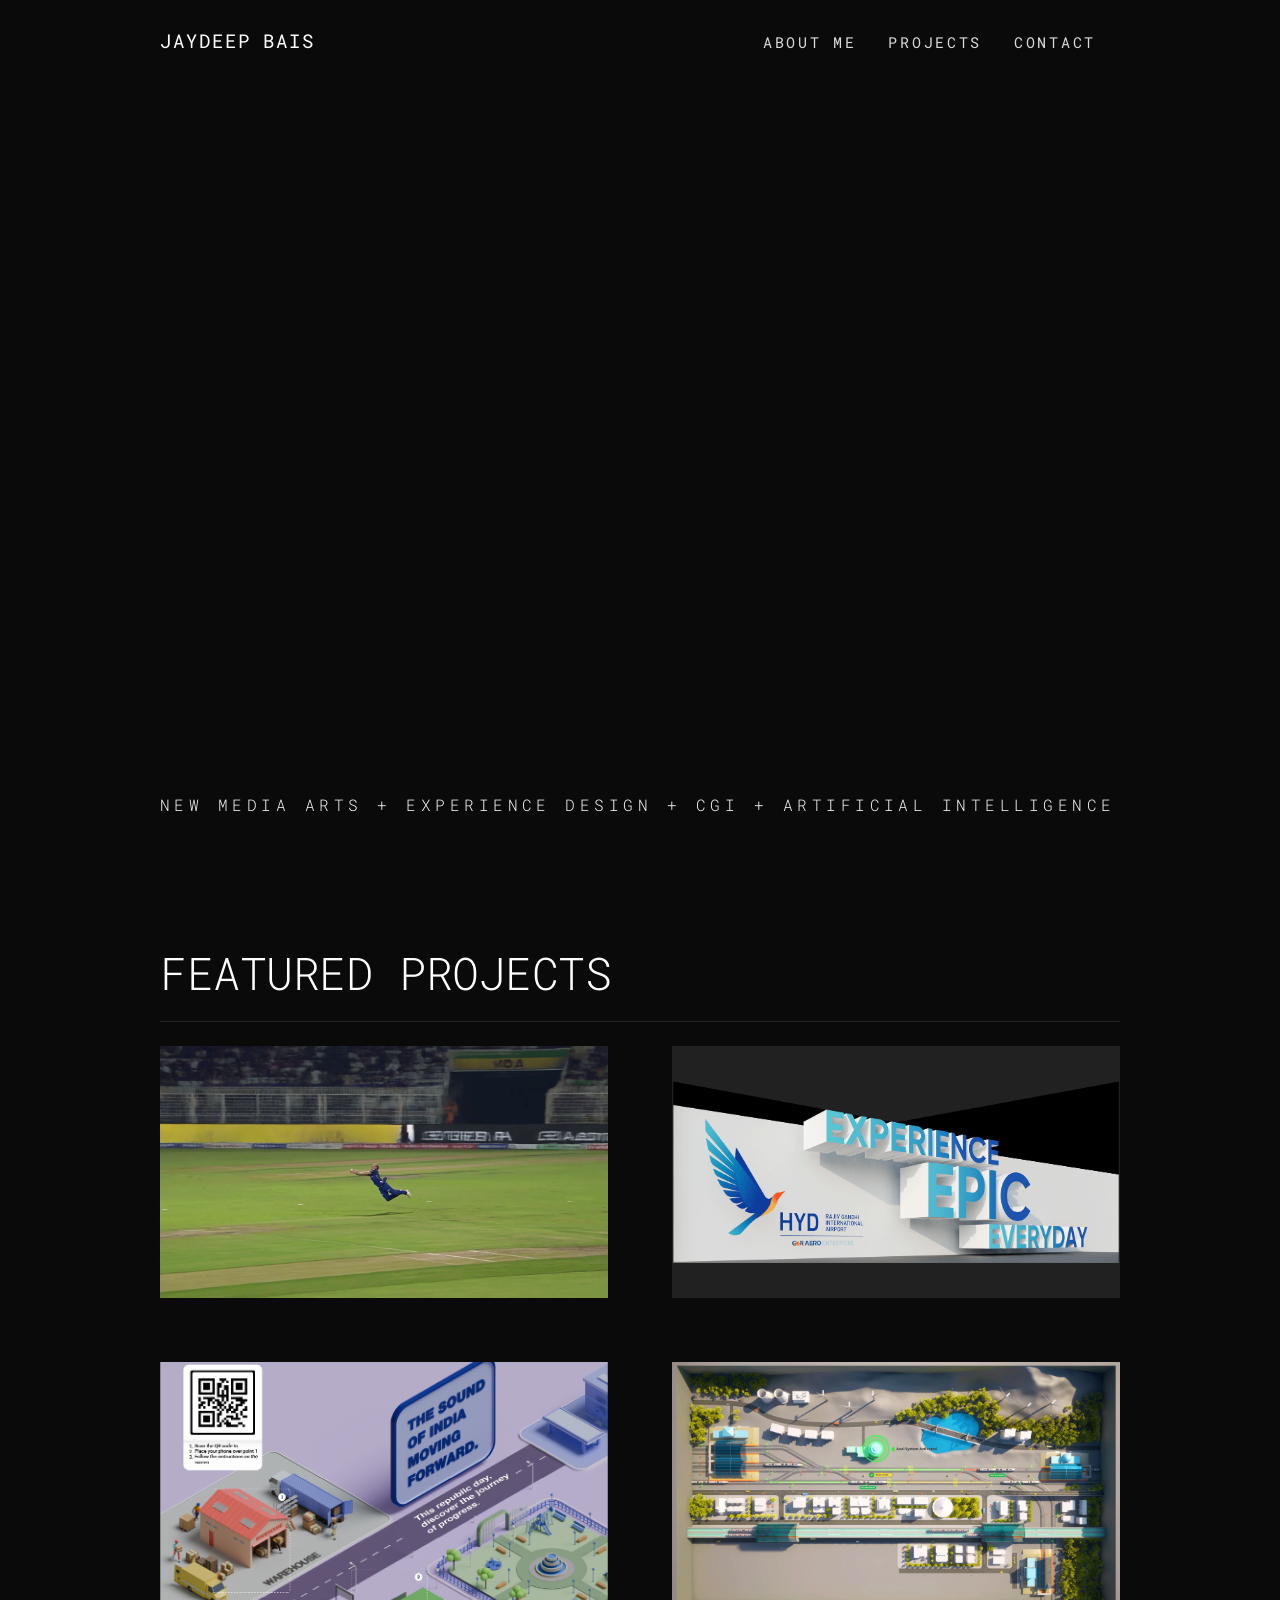
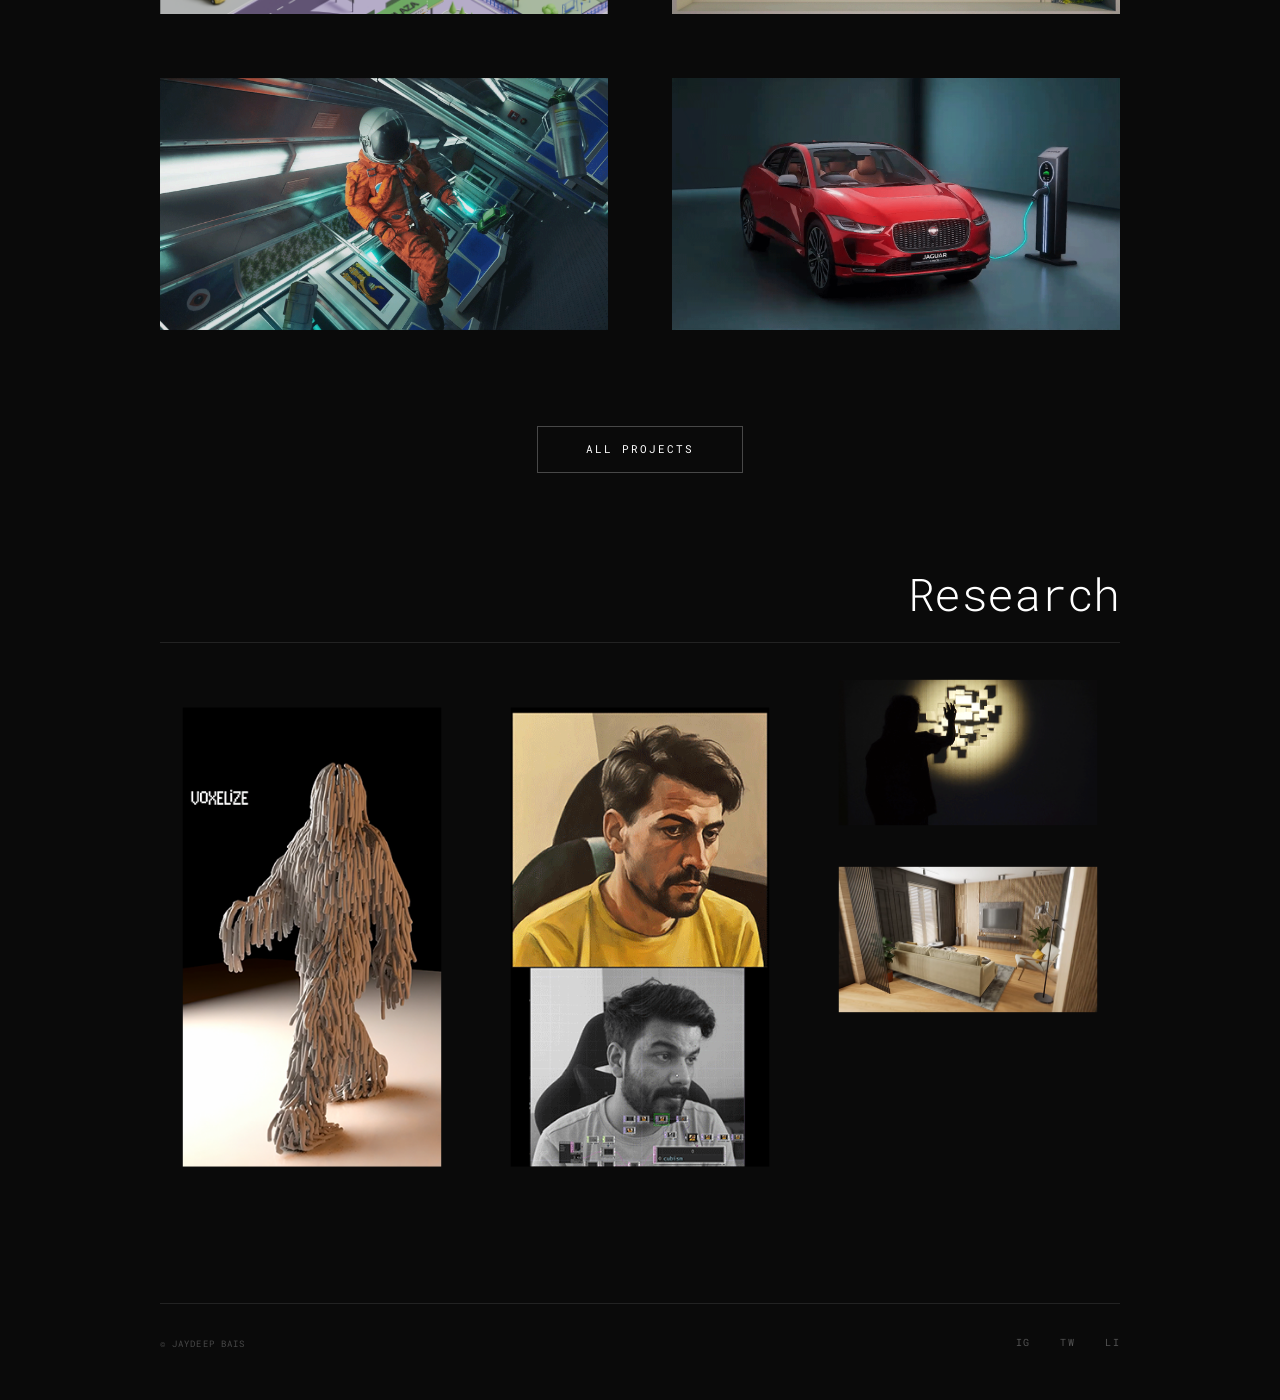
==== index.html @ a24b6099 "Add files via upload" ====
<!DOCTYPE html>
<html lang="en">

<head>
  <meta charset="UTF-8">
  <meta name="viewport" content="width=device-width, initial-scale=1.0">
  <title> Jaydeep Bais</title>
  <meta name="description"
    content="Artist and technologist who works at the intersection of media arts, physical computing, data art, artificial intelligence.">
  <!-- Bootstrap 5 -->
  <link href="https://cdn.jsdelivr.net/npm/bootstrap@5.3.3/dist/css/bootstrap.min.css" rel="stylesheet">
  <!-- Custom -->
  <link rel="stylesheet" href="css/style.css">
</head>

<body>

  <!-- ── Preloader ── -->
  <div id="preloader">
    <div class="text-center">
      <div class="preloader-label">Loading</div>
      <div class="preloader-track">
        <div class="preloader-fill" id="pFill"></div>
      </div>
      <div class="preloader-num" id="pNum">00%</div>
    </div>
  </div>



  <!-- ── Navbar ── -->
  <nav class="navbar navbar-dark navbar-expand-md fixed-top">
    <div class="container-fluid">
      <a class="navbar-brand glitch-text" href="index.html">JAYDEEP BAIS</a>
      <button class="navbar-toggler border-0" type="button" data-bs-toggle="collapse" data-bs-target="#navMenu"
        aria-controls="navMenu" aria-expanded="false" aria-label="Toggle navigation">
        <span class="navbar-toggler-icon"></span>
      </button>
      <div class="collapse navbar-collapse" id="navMenu">
        <ul class="navbar-nav ms-auto">
          <li class="nav-item"><a class="nav-link" href="html/about.html">About Me</a></li>
          <li class="nav-item"><a class="nav-link" href="html/projects.html">Projects</a></li>
          <li class="nav-item"><a class="nav-link" href="html/contact.html">Contact</a></li>
        </ul>
      </div>
    </div>
  </nav>

  <!-- ── Hero ── -->
  <section id="hero">

    <video autoplay loop muted playsinline id="hero-video">
      <source src="video/Data Visualization.mp4" type="video/mp4">
    </video>
    <div class="hero-content reveal">
      <div class="container-fluid">
        <div class="hero-sep"></div>
        <p class="hero-title glitch-text">
          NEW MEDIA ARTS + EXPERIENCE DESIGN + CGI + ARTIFICIAL INTELLIGENCE
        </p>
      </div>
    </div>
  </section>

  <!-- ════════════════════════
     FEATURED PROJECTS
════════════════════════ -->
  <section class="py-5 reveal" id="projects">
    <div class="container-fluid">

      <!-- Title -->
      <div class="d-flex align-items-baseline gap-2 mb-4 reveal">
        <h2 class="section-title-text glitch-text mb-0" style="text-transform: uppercase;">Featured Projects</h2>
      </div>
      <div class="sep mb-4"></div>



      <!-- Row 1 -->
      <div class="row project-row reveal">
        <div class="col-12 col-md-6">
          <a href="html/project - IPL360.html" class="project-card">
            <div class="pjImage"><img src="assets/img/IPL/1.gif" alt="IPL AI 360 Camera"
                class="thumb-horizontal w-100" />

            </div>
            <div class="pjGraphics">
              <div class="pjDot"></div>
              <div class="pjDot"></div>
              <div class="pjDot"></div>
              <div class="pjDot"></div>
              <div class="pjDot"></div>
              <div class="pjDot"></div>
            </div>
            <div class="pjText">
              <div class="inner">
                <div class="layer2">
                  <div class="pjDot2"></div>
                  <div class="pjDot2"></div>
                  <div class="pjDot2"></div>
                  <div class="pjDot2"></div>
                </div>
                <div class="pjName">IPL - 360 Camera</div>
                <div class="pjBottom">
                  <div class="pjCats">Artificial Intelligence Workflow<br>2026</div>
                </div>
              </div>
            </div>
            <div class="pjFlash"></div>
          </a>
        </div>
        <div class="col-12 col-md-6 reveal">
          <a href="html/project-hyd logo launch.html" class="project-card">
            <div class="pjImage"><img src="assets/img/Hyd Logo/1.gif" alt="Hyderabad Logo Launch"
                class="thumb-horizontal w-100" />

            </div>
            <div class="pjGraphics">
              <div class="pjDot"></div>
              <div class="pjDot"></div>
              <div class="pjDot"></div>
              <div class="pjDot"></div>
              <div class="pjDot"></div>
              <div class="pjDot"></div>
            </div>
            <div class="pjText">
              <div class="inner">
                <div class="layer2">
                  <div class="pjDot2"></div>
                  <div class="pjDot2"></div>
                  <div class="pjDot2"></div>
                  <div class="pjDot2"></div>
                </div>
                <div class="pjName">Hyderabad Logo Launch</div>
                <div class="pjBottom">
                  <div class="pjCats">Anamorphic Experience<br>2024</div>
                </div>
              </div>
            </div>
            <div class="pjFlash"></div>
          </a>
        </div>
      </div>

      <!-- Row 2 -->
      <div class="row project-row reveal">
        <div class="col-12 col-md-6">
          <a href="html/project-NPCI.html" class="project-card">
            <div class="pjImage"><img src="assets/img/NPCI/thumbnail.png" alt="NPCI AR Experience"
                class="thumb-horizontal w-100" />

            </div>
            <div class="pjGraphics">
              <div class="pjDot"></div>
              <div class="pjDot"></div>
              <div class="pjDot"></div>
              <div class="pjDot"></div>
              <div class="pjDot"></div>
              <div class="pjDot"></div>
            </div>
            <div class="pjText">
              <div class="inner">
                <div class="layer2">
                  <div class="pjDot2"></div>
                  <div class="pjDot2"></div>
                  <div class="pjDot2"></div>
                  <div class="pjDot2"></div>
                </div>
                <div class="pjName">NPCI - AR Experience</div>
                <div class="pjBottom">
                  <div class="pjCats">Augmented Reality + Print Advertisement<br>2025</div>
                </div>
              </div>
            </div>
            <div class="pjFlash"></div>
          </a>
        </div>
        <div class="col-12 col-md-6 reveal">
          <a href="html/project-SIEMENS.html" class="project-card">
            <div class="pjImage"><img src="assets/img/Siemens/1.gif" alt="SIEMENS Tactile Table"
                class="thumb-horizontal w-100" />

            </div>
            <div class="pjGraphics">
              <div class="pjDot"></div>
              <div class="pjDot"></div>
              <div class="pjDot"></div>
              <div class="pjDot"></div>
              <div class="pjDot"></div>
              <div class="pjDot"></div>
            </div>
            <div class="pjText">
              <div class="inner">
                <div class="layer2">
                  <div class="pjDot2"></div>
                  <div class="pjDot2"></div>
                  <div class="pjDot2"></div>
                  <div class="pjDot2"></div>
                </div>
                <div class="pjName">Siemens Interactive Product Simulation</div>
                <div class="pjBottom">
                  <div class="pjCats">Game Design + Interaction Design<br>2025</div>
                </div>
              </div>
            </div>
            <div class="pjFlash"></div>
          </a>
        </div>
      </div>

      <!-- Row 3 -->
      <div class="row project-row reveal" style="margin-bottom: 0 !important;">
        <div class="col-12 col-md-6">
          <a href="html/project-voyager.html" class="project-card">
            <div class="pjImage"><img src="assets/img/Voyager/1.gif" alt="Voyager - Music Video"
                class="thumb-horizontal w-100" />

            </div>
            <div class="pjGraphics">
              <div class="pjDot"></div>
              <div class="pjDot"></div>
              <div class="pjDot"></div>
              <div class="pjDot"></div>
              <div class="pjDot"></div>
              <div class="pjDot"></div>
            </div>
            <div class="pjText">
              <div class="inner">
                <div class="layer2">
                  <div class="pjDot2"></div>
                  <div class="pjDot2"></div>
                  <div class="pjDot2"></div>
                  <div class="pjDot2"></div>
                </div>
                <div class="pjName">Voyager</div>
                <div class="pjBottom">
                  <div class="pjCats">CGI + Music Video<br>2022</div>
                </div>
              </div>
            </div>
            <div class="pjFlash"></div>
          </a>
        </div>
        <div class="col-12 col-md-6 reveal">
          <a href="html/project-jaguar.html" class="project-card">
            <div class="pjImage"><img src="assets/img/Jaguar/1.gif" alt="Jaguar" class="thumb-horizontal w-100" />

            </div>
            <div class="pjGraphics">
              <div class="pjDot"></div>
              <div class="pjDot"></div>
              <div class="pjDot"></div>
              <div class="pjDot"></div>
              <div class="pjDot"></div>
              <div class="pjDot"></div>
            </div>
            <div class="pjText">
              <div class="inner">
                <div class="layer2">
                  <div class="pjDot2"></div>
                  <div class="pjDot2"></div>
                  <div class="pjDot2"></div>
                  <div class="pjDot2"></div>
                </div>
                <div class="pjName">Jaguar-Ipace Launch</div>
                <div class="pjBottom">
                  <div class="pjCats">CGI + Virtual Event Launch<br>2023</div>
                </div>
              </div>
            </div>
            <div class="pjFlash"></div>
          </a>
        </div>
      </div>

      <!-- All Projects Button -->
      <div class="text-center projects-cta reveal">
        <a href="html/projects.html" class="all-projects-btn">All Projects</a>
      </div>

    </div>
  </section>

  <!-- ════════════════════════
     RESEARCH
════════════════════════ -->


  </div>
  </div>
  </div>
  </div>
  <!-- Video Modal -->
  <div id="video-modal" class="video-modal" aria-hidden="true">
    <button class="close" aria-label="Close">&times;</button>
    <iframe src="" allow="accelerometer; autoplay; clipboard-write; encrypted-media; gyroscope; picture-in-picture"
      allowfullscreen></iframe>
  </div>

  </div>
  </section>

  <!-- Research Section Redesigned -->
  <section class="py-5 reveal">
    <div class="container-fluid">
      <div class="d-flex align-items-baseline justify-content-end gap-2 mb-4 reveal">
        <h2 class="section-title-text glitch-text mb-0">Research</h2>
      </div>
      <div class="sep mb-4"></div>
      <div class="row g-4">

        <!-- Center Column: 2 portrait (9:16) videos stacked -->
        <div class="col-12 col-md-4 d-flex flex-column gap-3 reveal">
          <div class="research-item" data-video-id="6OHinC5p_K0" style="position:relative;">
            <img src="research thumbnail/skeleton tracking.png" alt="Skeleton Tracking" class="thumb-vertical w-100" />
            <div class="thumb-title">Skeleton Tracking</div>
          </div>

        </div>
        <div class="col-12 col-md-4 d-flex flex-column gap-3 reveal">

          <div class="research-item" data-video-id="9WBsDj2dvLQ" style="position:relative;">
            <img src="research thumbnail/ai1.gif" alt="Interactive Canvas" class="thumb-vertical w-100" />
            <div class="thumb-title">Real-Time Interactive Canvas</div>
          </div>
        </div>
        <!-- Left Column: 2 landscape (16:9) videos stacked -->
        <div class="col-12 col-md-4 d-flex flex-column gap-3 reveal">
          <div class="research-item" data-video-id="nsOQnNDnU_A" style="position:relative;">
            <img src="research thumbnail/Interactive-canvas.gif" alt="Interactive Canvas"
              class="thumb-horizontal w-100" />
            <div class="thumb-title">Interactive Canvas</div>
          </div>

          <div class="research-item" data-video-id="rFnsf2ncKIs" style="position:relative;">
            <img src="research thumbnail/Interior Archviz.png" alt="Interior Archviz" class="thumb-horizontal w-100" />
            <div class="thumb-title">Interior Archviz</div>
          </div>

        </div>
        <!-- Right Column: 2 landscape (16:9) videos stacked -->

      </div>
    </div>
  </section>

  <!-- ════════════════════════
     FOOTER
════════════════════════ -->
  <footer class="py-5 reveal">
    <div class="container-fluid">

      <div class="sep mb-4"></div>
      <div class="d-flex align-items-end flex-wrap gap-3">
        <div class="footer-copy">

          <div>© JAYDEEP BAIS</div>
        </div>
        <div class="footer-social ms-auto">
          <a href="https://www.instagram.com/jaydeepbais/" aria-label="Instagram">IG</a>
          <a href="https://twitter.com/jaydeepsbais" aria-label="Twitter">TW</a>
          <a href="https://www.linkedin.com/in/jaydeepsbais/" aria-label="LinkedIn">LI</a>
        </div>
      </div>
    </div>
  </footer>

  <!-- Bootstrap JS -->
  <script src="https://cdn.jsdelivr.net/npm/bootstrap@5.3.3/dist/js/bootstrap.bundle.min.js"></script>
  <!-- Main JS -->
  <script src="js/main.js"></script>
</body>

</html>
---- css/style.css ----
/* ════════════════════════════════════════════
   STUDIO — Main Stylesheet
   Dark theme  ·  Bootstrap 5 overrides
   ════════════════════════════════════════════ */

@import url('https://fonts.googleapis.com/css2?family=Roboto+Mono:wght@300;400;500;600;700&display=swap');

/* ── CSS Variables ── */
:root {
  --bg: #0a0a0a;
  --fg: #ffffff;
  --gray-dim: #666;
  --gray-line: rgba(255, 255, 255, .1);
  --unit: clamp(36px, 5vw, 72px);
  --font: 'Roboto Mono', monospace;
}

/* ── Base ── */
*,
*::before,
*::after {
  box-sizing: border-box;
}

html {
  scroll-behavior: smooth;
}

body {
  font-family: var(--font);
  background: var(--bg);
  color: var(--fg);
  overflow-x: hidden;
}

/* ── Container Layout & Alignment ── */
.container-fluid {
  width: 92% !important;
  max-width: none !important;
  margin-left: auto;
  margin-right: auto;
  padding-left: 0 !important;
  padding-right: 0 !important;
}

@media (min-width: 992px) {
  .container-fluid {
    width: 75% !important;
  }
}

a {
  text-decoration: none;
  color: inherit;
}

img {
  display: block;
  width: 100%;
  height: 100%;
  object-fit: cover;
}

/* ════════════════════════════════════════════
   PRELOADER
   ════════════════════════════════════════════ */
#preloader {
  position: fixed;
  inset: 0;
  z-index: 2000;
  background: var(--bg);
  display: flex;
  align-items: center;
  justify-content: center;
  transition: opacity .7s ease;
}

#preloader.done {
  opacity: 0;
  pointer-events: none;
}

.preloader-label {
  font-size: 15px;
  letter-spacing: .25em;
  color: #929292;
  text-transform: uppercase;
}

.preloader-track {
  width: 200px;
  height: 1px;
  background: #1a1a1a;
  margin: 14px auto 0;
}

.preloader-fill {
  height: 100%;
  width: 0%;
  background: var(--fg);
  transition: width .06s linear;
}

.preloader-num {
  font-size: 15px;
  letter-spacing: .12em;
  color: #929292;
  text-align: center;
  margin-top: 10px;
}

/* ════════════════════════════════════════════
   BOOTSTRAP NAVBAR OVERRIDES
   ════════════════════════════════════════════ */
.navbar {
  padding: 1.4rem 0;
  background: transparent !important;
  transition: background .35s ease, backdrop-filter .35s ease;
}

.navbar.scrolled {
  background: rgba(5, 5, 5, .25) !important;
  backdrop-filter: blur(10px);
  -webkit-backdrop-filter: blur(10px);
  border-bottom: 1px solid var(--gray-line);
}

.navbar-brand {
  font-family: var(--font);
  font-size: clamp(14px, 1.5vw, 20px);
  font-weight: 400;
  letter-spacing: .1em;
  color: var(--fg) !important;
  cursor: pointer;
}

.navbar-brand:hover {
  color: var(--fg) !important;
}

.navbar-nav .nav-link {
  font-family: var(--font);
  font-size: 15px;
  letter-spacing: .18em;
  text-transform: uppercase;
  color: rgba(255, 255, 255, .85) !important;
  transition: color .25s;
  /* padding: .25rem 0 .25rem 3rem !important;*/
  margin-right: 1rem;
}

.navbar-nav .nav-link:hover {
  color: var(--fg) !important;
}

.navbar-toggler {
  border-color: rgba(255, 255, 255, .2);
  padding: .3rem .6rem;
}

.navbar-toggler-icon {
  background-image: url("data:image/svg+xml,%3csvg xmlns='http://www.w3.org/2000/svg' viewBox='0 0 30 30'%3e%3cpath stroke='rgba%28255,255,255,0.6%29' stroke-linecap='round' stroke-miterlimit='10' stroke-width='2' d='M4 7h22M4 15h22M4 23h22'/%3e%3c/svg%3e");
}

.navbar-collapse {
  justify-content: flex-end;
}

/* ════════════════════════════════════════════
   GLITCH / SCRAMBLE TEXT
   ════════════════════════════════════════════ */
.glitch-text {
  cursor: pointer;
  display: inline-block;
}

/* Chromatic-aberration shimmer while scrambling */
.glitch-text.scrambling {
  text-shadow:
    1px 0 0 rgba(255, 0, 80, .4),
    -1px 0 0 rgba(0, 200, 255, .4);
  animation: glitchShift .08s infinite;
}

@keyframes glitchShift {
  0% {
    transform: skewX(0deg);
  }

  25% {
    transform: skewX(.3deg);
  }

  75% {
    transform: skewX(-.3deg);
  }

  100% {
    transform: skewX(0deg);
  }
}

/* ════════════════════════════════════════════
   HERO
   ════════════════════════════════════════════ */
#hero {
  position: relative;
  width: 100%;
  height: 100vh;
  background: var(--bg);
  overflow: hidden;
}

#hero-bg {
  position: absolute;
  inset: 0;
  background: radial-gradient(ellipse at 60% 50%, #0d1b3e 0%, #050510 60%, #000 100%);
}

#hero-video {
  width: 100%;
  height: 100%;
  object-fit: cover;
  pointer-events: none;
  opacity: 0.9;
  /* Blend a bit with the background color gradient */
}

#hero-canvas {
  position: absolute;
  inset: 0;
  width: 100%;
  height: 100%;
}

.hero-content {
  position: absolute;
  bottom: 0;
  left: 0;
  right: 0;
  padding-bottom: var(--unit);
}

.hero-sep {
  width: 100%;
  height: 0px;
  background: var(--gray-line);
  margin-bottom: var(--unit);
}

.hero-title {
  font-size: clamp(11px, 1.4vw, 16px);
  font-weight: 300;
  letter-spacing: .28em;
  text-transform: uppercase;
  line-height: 1.9;
  color: rgba(255, 255, 255, .95);
  opacity: 0;
  animation: fadeUp .8s ease forwards 1.4s;
}

/* ════════════════════════════════════════════
   SECTION LABELS
   ════════════════════════════════════════════ */
.section-label {
  font-size: 10px;
  letter-spacing: .2em;
  text-transform: uppercase;
  color: var(--gray-dim);
  margin-bottom: .5rem;
}

.section-title-text {
  font-size: clamp(22px, 3.5vw, 48px);
  font-weight: 300;
  letter-spacing: -.01em;
  line-height: 1.1;
  color: var(--fg);
}

.sep {
  height: 1px;
  background: var(--gray-line);
  margin: 0;
}

/* ── Custom Spacing & Grid Overrides ── */
.project-row {
  --bs-gutter-x: clamp(24px, 5vw, 64px) !important;
  --bs-gutter-y: clamp(24px, 5vw, 64px) !important;
  margin-bottom: clamp(24px, 5vw, 64px) !important;
}

.section-header {
  margin-bottom: clamp(40px, 6vw, 88px) !important;
  margin-top: clamp(20px, 3vw, 40px) !important;
}

.projects-cta {
  margin-top: clamp(48px, 8vw, 96px) !important;
}

.all-projects-btn {
  display: inline-block;
  padding: 14px 48px;
  border: 1px solid rgba(255, 255, 255, .25);
  font-family: var(--font);
  font-size: 11px;
  letter-spacing: .18em;
  text-transform: uppercase;
  color: var(--fg);
  transition: background .25s, border-color .25s;
}

.all-projects-btn:hover {
  background: rgba(255, 255, 255, .07);
  border-color: var(--fg);
  color: var(--fg);
}

/* ════════════════════════════════════════════
   PROJECT CARDS  —  RAS hover effect
   ════════════════════════════════════════════ */
.project-card {
  display: block;
  position: relative;
  overflow: hidden;
  cursor: pointer;
  width: 100%;
}

/* ── Thumbnail ── */
.pjImage {
  position: relative;
  width: 100%;
  aspect-ratio: 16/9;
  overflow: hidden;
}

.img-wrap {
  width: 100%;
  height: 100%;
  transition: transform .65s ease;
}

.project-card:hover .img-wrap {
  transform: scale(1.06);
}

/* gradient placeholder thumbnails */
.t1 {
  background: linear-gradient(135deg, #1a0533 0%, #6b21a8 55%, #0f172a 100%);
}

.t2 {
  background: linear-gradient(135deg, #0f172a 0%, #1e3a8a 55%, #0369a1 100%);
}

.t3 {
  background: linear-gradient(135deg, #052e16 0%, #166534 55%, #0f172a 100%);
}

.t4 {
  background: linear-gradient(135deg, #1c1917 0%, #92400e 55%, #0f172a 100%);
}

.t5 {
  background: linear-gradient(135deg, #1e1b4b 0%, #5b21b6 55%, #1e3a5f 100%);
}

.t6 {
  background: linear-gradient(135deg, #0c0a09 0%, #44403c 55%, #292524 100%);
}

/* ── Corner markers ── */
.pjGraphics {
  position: absolute;
  inset: 0;
  pointer-events: none;
  z-index: 2;
}

.pjDot {
  position: absolute;
  width: 10px;
  height: 10px;
  opacity: 0;
  transition: transform .4s cubic-bezier(.25, .46, .45, .94), opacity .4s ease;
}

.project-card:hover .pjDot {
  opacity: 1;
}

/* L-shaped corners via border */
.pjDot:nth-child(1) {
  top: 10px;
  left: 10px;
  border-top: 1px solid rgba(255, 255, 255, .7);
  border-left: 1px solid rgba(255, 255, 255, .7);
  transform: translate(-8px, -8px);
}

.pjDot:nth-child(2) {
  top: 10px;
  right: 10px;
  border-top: 1px solid rgba(255, 255, 255, .7);
  border-right: 1px solid rgba(255, 255, 255, .7);
  transform: translate(8px, -8px);
}

.pjDot:nth-child(3) {
  bottom: 10px;
  left: 10px;
  border-bottom: 1px solid rgba(255, 255, 255, .7);
  border-left: 1px solid rgba(255, 255, 255, .7);
  transform: translate(-8px, 8px);
}

.pjDot:nth-child(4) {
  bottom: 10px;
  right: 10px;
  border-bottom: 1px solid rgba(255, 255, 255, .7);
  border-right: 1px solid rgba(255, 255, 255, .7);
  transform: translate(8px, 8px);
}

/* Mid-edge small circles */
.pjDot:nth-child(5) {
  top: 50%;
  left: 10px;
  width: 4px;
  height: 4px;
  border-radius: 50%;
  border: 1px solid rgba(255, 255, 255, .4);
  transform: translate(-6px, -50%);
}

.pjDot:nth-child(6) {
  top: 50%;
  right: 10px;
  width: 4px;
  height: 4px;
  border-radius: 50%;
  border: 1px solid rgba(255, 255, 255, .4);
  transform: translate(6px, -50%);
}

.project-card:hover .pjDot:nth-child(1) {
  transform: translate(0, 0);
}

.project-card:hover .pjDot:nth-child(2) {
  transform: translate(0, 0);
}

.project-card:hover .pjDot:nth-child(3) {
  transform: translate(0, 0);
}

.project-card:hover .pjDot:nth-child(4) {
  transform: translate(0, 0);
}

.project-card:hover .pjDot:nth-child(5) {
  transform: translate(0, -50%);
}

.project-card:hover .pjDot:nth-child(6) {
  transform: translate(0, -50%);
}

/* ── Text overlay ── */
.pjText {
  position: absolute;
  inset: 0;
  opacity: 0;
  transition: opacity .35s ease;
  pointer-events: none;
  z-index: 3;
}

.project-card:hover .pjText {
  opacity: 1;
}

.pjText .inner {
  display: flex;
  flex-direction: column;
  justify-content: space-between;
  height: 100%;
  padding: 16px;
  background: linear-gradient(to top, rgba(0, 0, 0, .88) 0%, rgba(0, 0, 0, .2) 55%, transparent 100%);
}

.layer2 {
  display: flex;
  gap: 5px;
}

.pjDot2 {
  width: 4px;
  height: 4px;
  border-radius: 50%;
  background: rgba(255, 255, 255, .45);
}

.pjName {
  flex: 1;
  display: flex;
  align-items: center;
  justify-content: center;
  font-size: clamp(13px, 1.4vw, 18px);
  font-weight: 300;
  letter-spacing: .02em;
  color: var(--fg);
  text-align: center;
  line-height: 1.35;
  padding: 0 8px;
}

.pjCats {
  font-size: 9px;
  letter-spacing: .14em;
  text-transform: uppercase;
  color: rgba(255, 255, 255, .6);
  line-height: 1.7;
}

/* ── Flash ── */
.pjFlash {
  position: absolute;
  inset: 0;
  background: var(--fg);
  opacity: 0;
  pointer-events: none;
  z-index: 4;
}

.pjFlash.flash {
  animation: cardFlash .55s ease forwards;
}

@keyframes cardFlash {
  0% {
    opacity: .4;
  }

  100% {
    opacity: 0;
  }
}

/* ════════════════════════════════════════════
   RESEARCH
   ════════════════════════════════════════════ */
.research-wrap {
  position: relative;
  overflow: hidden;
  max-height: 680px;
}

.research-wrap::after {
  content: '';
  position: absolute;
  bottom: 0;
  left: 0;
  right: 0;
  height: 220px;
  background: linear-gradient(transparent, var(--bg));
  pointer-events: none;
  z-index: 2;
}

.research-col {
  display: flex;
  flex-direction: column;
  gap: 16px;
}

.research-img {
  width: 100%;
  aspect-ratio: 4/3;
}

.ri-1 {
  background: linear-gradient(135deg, #0f172a, #1e40af);
  aspect-ratio: 3/1;
}

.ri-2 {
  background: linear-gradient(135deg, #1a0533, #6b21a8);
}

.ri-3 {
  background: linear-gradient(135deg, #052e16, #166534);
  aspect-ratio: 1/1;
}

.ri-4 {
  background: linear-gradient(135deg, #1c1917, #92400e);
}

.ri-5 {
  background: linear-gradient(135deg, #111, #292524);
  aspect-ratio: 3/4;
}

.ri-6 {
  background: linear-gradient(135deg, #0c4a6e, #0e7490);
}

.ri-7 {
  background: linear-gradient(135deg, #1e1b4b, #5b21b6);
  aspect-ratio: 16/9;
}

.ri-8 {
  background: linear-gradient(135deg, #0f172a, #0369a1);
}

.research-keywords {
  font-size: 8px;
  letter-spacing: .15em;
  text-transform: uppercase;
  color: var(--gray-dim);
  margin-bottom: 4px;
}

.research-desc {
  font-size: 9px;
  letter-spacing: .07em;
  text-transform: uppercase;
  line-height: 1.5;
  color: rgba(255, 255, 255, .6);
}

.research-cta {
  position: relative;
  z-index: 3;
  text-align: center;
}

.research-all-btn {
  display: inline-block;
  padding: 12px 44px;
  border: 1px solid rgba(255, 255, 255, .25);
  font-family: var(--font);
  font-size: 10px;
  letter-spacing: .18em;
  text-transform: uppercase;
  color: var(--fg);
  transition: background .25s, border-color .25s;
}

.research-all-btn:hover {
  background: rgba(255, 255, 255, .07);
  border-color: var(--fg);
  color: var(--fg);
}

/* Research thumbnails with overlay and hover effect */
.research-item {
  position: relative;
  overflow: hidden;
}

.research-item img {
  width: 100%;
  transform: scale(0.8);
  transition: transform 0.4s ease;
}

.research-item:hover img {
  transform: scale(1);
}

.research-item .thumb-title {
  position: absolute;
  inset: 0;
  display: flex;
  align-items: flex-end;
  justify-content: center;
  padding: 0.8rem;
  color: var(--fg);
  font-size: clamp(12px, 1.2vw, 16px);
  text-align: center;
  background: linear-gradient(to top, rgba(0, 0, 0, 0.8) 0%, transparent 70%);
  opacity: 0;
  transition: opacity .35s ease;
  pointer-events: none;
}

.research-item:hover .thumb-title {
  opacity: 1;
  background: rgba(255, 255, 255, 0);
  border-color: var(--fg);
  color: var(--fg);
}

/* Video Modal */
.video-modal {
  position: fixed;
  inset: 0;
  background: rgba(0, 0, 0, 0.8);
  display: flex;
  justify-content: center;
  align-items: center;
  opacity: 0;
  visibility: hidden;
  transition: opacity .3s ease;
  z-index: 1000;
}

.video-modal.active {
  opacity: 1;
  visibility: visible;
}

.video-modal iframe {
  width: 75%;
  max-width: 1920px;
  aspect-ratio: 16/9;
  border: none;
}

.video-modal .close {
  position: absolute;
  top: 20px;
  right: 20px;
  background: transparent;
  border: none;
  font-size: 2rem;
  color: #fff;
  cursor: pointer;
}

/* Thumbnail aspect fixes */
.thumb-vertical {
  aspect-ratio: 9/16;
  object-fit: cover;
}

.thumb-horizontal {
  aspect-ratio: 16/9;
  object-fit: cover;
}

/* Research item thumbnail with title overlay and hover effect */
.research-item {
  position: relative;
  overflow: hidden;
}

.research-item img {
  width: 100%;
  transform: scale(0.85);
  transition: transform .65s ease;
}

.research-item:hover img {
  transform: scale(0.95);
}

.research-item .thumb-title {
  position: absolute;
  inset: 0;
  display: flex;
  align-items: center;
  justify-content: center;
  color: var(--fg);
  font-size: clamp(12px, 1.4vw, 18px);
  text-align: center;
  background: rgba(0, 0, 0, .45);
  opacity: 0;
  transition: opacity .35s ease;
  pointer-events: none;
}

.research-item:hover .thumb-title {
  opacity: 1;
}


/* ════════════════════════════════════════════
   FOOTER

footer {
  border-top: 1px solid var(--gray-line);
}
     ════════════════════════════════════════════ */

.footer-nav a {
  font-size: 10px;
  letter-spacing: .16em;
  text-transform: uppercase;
  color: rgba(255, 255, 255, .4);
  transition: color .2s;
  display: block;
  margin-bottom: 12px;
}

.footer-nav a:hover {
  color: var(--fg);
}

.footer-email-input {
  background: transparent;
  border: none;
  border-bottom: 1px solid rgba(255, 255, 255, .2);
  color: var(--fg);
  font-family: var(--font);
  font-size: 12px;
  letter-spacing: .08em;
  padding: 10px 0;
  width: 100%;
  outline: none;
  margin-bottom: 14px;
}

.footer-email-input::placeholder {
  color: rgba(255, 255, 255, .25);
}

.footer-btn {
  border: 1px solid rgba(255, 255, 255, .25);
  background: none;
  color: var(--fg);
  font-family: var(--font);
  font-size: 10px;
  letter-spacing: .16em;
  text-transform: uppercase;
  padding: 10px 28px;
  cursor: pointer;
  transition: background .2s, border-color .2s;
}

.footer-btn:hover {
  background: rgba(255, 255, 255, .07);
  border-color: var(--fg);
}

.footer-copy {
  font-size: 9px;
  letter-spacing: .12em;
  text-transform: uppercase;
  color: rgba(255, 255, 255, .25);
  line-height: 1.9;
}

.footer-copy a {
  color: rgba(255, 255, 255, .25);
  transition: color .2s;
}

.footer-copy a:hover {
  color: var(--fg);
}

.footer-social a {
  font-size: 10px;
  letter-spacing: .14em;
  text-transform: uppercase;
  color: rgba(255, 255, 255, .3);
  transition: color .2s;
  margin-left: 20px;
}

.footer-social a:hover {
  color: var(--fg);
}

/* ════════════════════════════════════════════
   SUB-PAGE LAYOUT
   ════════════════════════════════════════════ */
.page-hero {
  min-height: 0vh;
  display: flex;
  flex-direction: column;
  justify-content: flex-end;
  border-bottom: 1px solid var(--gray-line);
  padding-top: 7rem;
}

.page-title {
  font-size: clamp(32px, 6vw, 80px);
  font-weight: 300;
  letter-spacing: -.02em;
  line-height: 1.05;
}

.page-body p {
  font-size: clamp(14px, 1.3vw, 17px);
  font-weight: 300;
  line-height: 1.85;
  color: rgba(255, 255, 255, .6);
  margin-bottom: 1.5rem;
}



/* Contact form */
.form-field {
  margin-bottom: 2rem;
}

.form-label-custom {
  display: block;
  font-size: 9px;
  letter-spacing: .18em;
  text-transform: uppercase;
  color: var(--gray-dim);
  margin-bottom: 8px;
}

.form-input-custom {
  width: 100%;
  background: transparent;
  border: none;
  border-bottom: 1px solid rgba(255, 255, 255, .15);
  color: var(--fg);
  font-family: var(--font);
  font-size: 13px;
  padding: 10px 0;
  outline: none;
  resize: none;
}

.form-input-custom::placeholder {
  color: rgba(255, 255, 255, .2);
}

select.form-input-custom option {
  background: #111;
  color: var(--fg);
}

.contact-info-label {
  font-size: 9px;
  letter-spacing: .18em;
  text-transform: uppercase;
  color: var(--gray-dim);
  margin-bottom: 8px;
}

.contact-info-text {
  font-size: 12px;
  color: rgba(255, 255, 255, .45);
  line-height: 1.85;
}

/* ════════════════════════════════════════════
   SCROLL REVEAL
   ════════════════════════════════════════════ */
.reveal {
  opacity: 0;
  transform: translateY(28px);
  transition: opacity .9s ease, transform .9s ease;
}

.reveal.visible {
  opacity: 1;
  transform: translateY(0);
}

/* ════════════════════════════════════════════
   ANIMATIONS
   ════════════════════════════════════════════ */
@keyframes fadeUp {
  to {
    opacity: 1;
    transform: translateY(0);
  }
}

/* ════════════════════════════════════════════
   UTILITIES
   ════════════════════════════════════════════ */
.spacer-unit {
  height: var(--unit);
}

.text-dim {
  color: var(--gray-dim);
}

/* ── Responsive tweaks on top of Bootstrap ── */
@media (max-width: 576px) {
  .hero-title {
    letter-spacing: .12em;
  }

  .research-wrap {
    max-height: 400px;
  }
}

/* ════════════════════════════════════════════
   PROJECT DETAIL PAGE
   ════════════════════════════════════════════ */

/* ── A. Cover ── */
.project-cover {
  position: relative;
  width: 100%;
  height: 100vh;
  overflow: hidden;
  background: #000;
}

.cover-img {
  position: absolute;
  inset: 0;
  width: 100%;
  height: 100%;
  object-fit: cover;
  opacity: 0;
  transition: opacity 1.2s ease;
}

.cover-img.active {
  opacity: 1;
}

.cover-overlay {
  position: absolute;
  inset: 0;
  background: linear-gradient(to top, rgba(0, 0, 0, .75) 0%, rgba(0, 0, 0, .15) 60%, transparent 100%);
  z-index: 1;
}

.cover-content {
  position: absolute;
  bottom: 0;
  left: 0;
  right: 0;
  z-index: 2;
  padding-bottom: var(--unit);
}

.cover-sep {
  width: 100%;
  height: 1px;
  background: rgba(255, 255, 255, .2);
  margin-bottom: var(--unit);
}

.cover-label {
  font-size: 9px;
  letter-spacing: .22em;
  text-transform: uppercase;
  color: rgba(255, 255, 255, .4);
  margin-bottom: 1rem;
}

.cover-title {
  font-size: clamp(24px, 4.5vw, 64px);
  font-weight: 300;
  letter-spacing: -.02em;
  line-height: 1.05;
  color: var(--fg);
  cursor: pointer;
}

.cover-type {
  font-size: 10px;
  letter-spacing: .2em;
  text-transform: uppercase;
  color: rgba(255, 255, 255, .45);
  margin-top: 1.2rem;
}

/* ── B. Info ── */
.project-info-section {
  padding: 5rem 0 4rem;
  border-bottom: 1px solid var(--gray-line);
}

.info-label {
  font-size: 9px;
  letter-spacing: .2em;
  text-transform: uppercase;
  color: var(--gray-dim);
  margin-bottom: 8px;
}

.info-value {
  font-size: clamp(12px, 1.1vw, 15px);
  font-weight: 300;
  color: rgba(255, 255, 255, .7);
  line-height: 1.7;
}

.info-value a {
  color: rgba(255, 255, 255, .7);
  text-decoration: underline;
  text-underline-offset: 3px;
}

.info-value a:hover {
  color: var(--fg);
}

/* ── C. Video ── */
.project-video-section {
  padding: 5rem 0;
  border-bottom: 1px solid var(--gray-line);
}

.video-ratio {
  position: relative;
  width: 100%;
  aspect-ratio: 16/9;
  background: #080808;
}

.video-ratio iframe {
  position: absolute;
  inset: 0;
  width: 100%;
  height: 100%;
  border: none;
}

/* ── D. Concept ── */
.project-concept-section {
  padding: 5rem 0;
  border-bottom: 1px solid var(--gray-line);
}

.concept-text {
  font-size: clamp(14px, 1.3vw, 17px);
  font-weight: 300;
  line-height: 1.9;
  color: rgba(255, 255, 255, .6);
}

.concept-text p {
  margin-bottom: 1.5rem;
}

.concept-img-wrap {
  aspect-ratio: 16/9;
  overflow: hidden;
}

.concept-img-wrap img {
  width: 100%;
  height: 100%;
  object-fit: cover;
}

/* ── E. Process Gallery ── */
.project-process-section {
  padding: 5rem 0;
  border-bottom: 1px solid var(--gray-line);
}

.gallery-main-wrap {
  aspect-ratio: 16/9;
  overflow: hidden;
  background: #080808;
  margin-bottom: 12px;
}

.gallery-main-img {
  width: 100%;
  height: 100%;
  object-fit: cover;
  transition: opacity .22s ease;
}

.gallery-thumbs {
  display: flex;
  gap: 8px;
  overflow-x: auto;
  scrollbar-width: none;
}

.gallery-thumbs::-webkit-scrollbar {
  display: none;
}

.gallery-thumb {
  flex: 0 0 calc(16.666% - 7px);
  aspect-ratio: 16/9;
  overflow: hidden;
  cursor: pointer;
  opacity: .4;
  transition: opacity .25s;
}

.gallery-thumb.active,
.gallery-thumb:hover {
  opacity: 1;
}

.gallery-thumb img {
  width: 100%;
  height: 100%;
  object-fit: cover;
}


/* ── Section header row (all project sections share this) ── */
.pd-section-header {
  display: flex;
  align-items: baseline;
  gap: 10px;
  margin-bottom: 3rem;
}

.pd-section-label {
  font-size: 9px;
  letter-spacing: .22em;
  text-transform: uppercase;
  color: var(--gray-dim);
}

.pd-section-title {
  font-size: clamp(18px, 2vw, 26px);
  font-weight: 300;
  letter-spacing: -.01em;
}

/* ── Back link ── */
.back-link {
  display: inline-flex;
  align-items: center;
  gap: 6px;
  font-size: 9px;
  letter-spacing: .2em;
  text-transform: uppercase;
  color: rgba(255, 255, 255, .35);
  padding: 1.5rem 0;
  transition: color .2s;
}

.back-link:hover {
  color: var(--fg);
}

.back-link::before {
  content: '←';
  font-size: 11px;
}

.youtube-cover {
  position: relative;
  width: 100%;
  height: 100vh;
  overflow: visible;
}

.youtube-cover #player {
  position: absolute;
  top: 0;
  left: 0;
  width: 100%;
  height: 100%;
}

@media (max-width: 767px) {
  .cover-title {
    font-size: clamp(20px, 7vw, 36px);
  }

  .gallery-thumb {
    flex: 0 0 calc(25% - 6px);
  }

  .work-meta {
    padding-top: 1.5rem;
  }
}
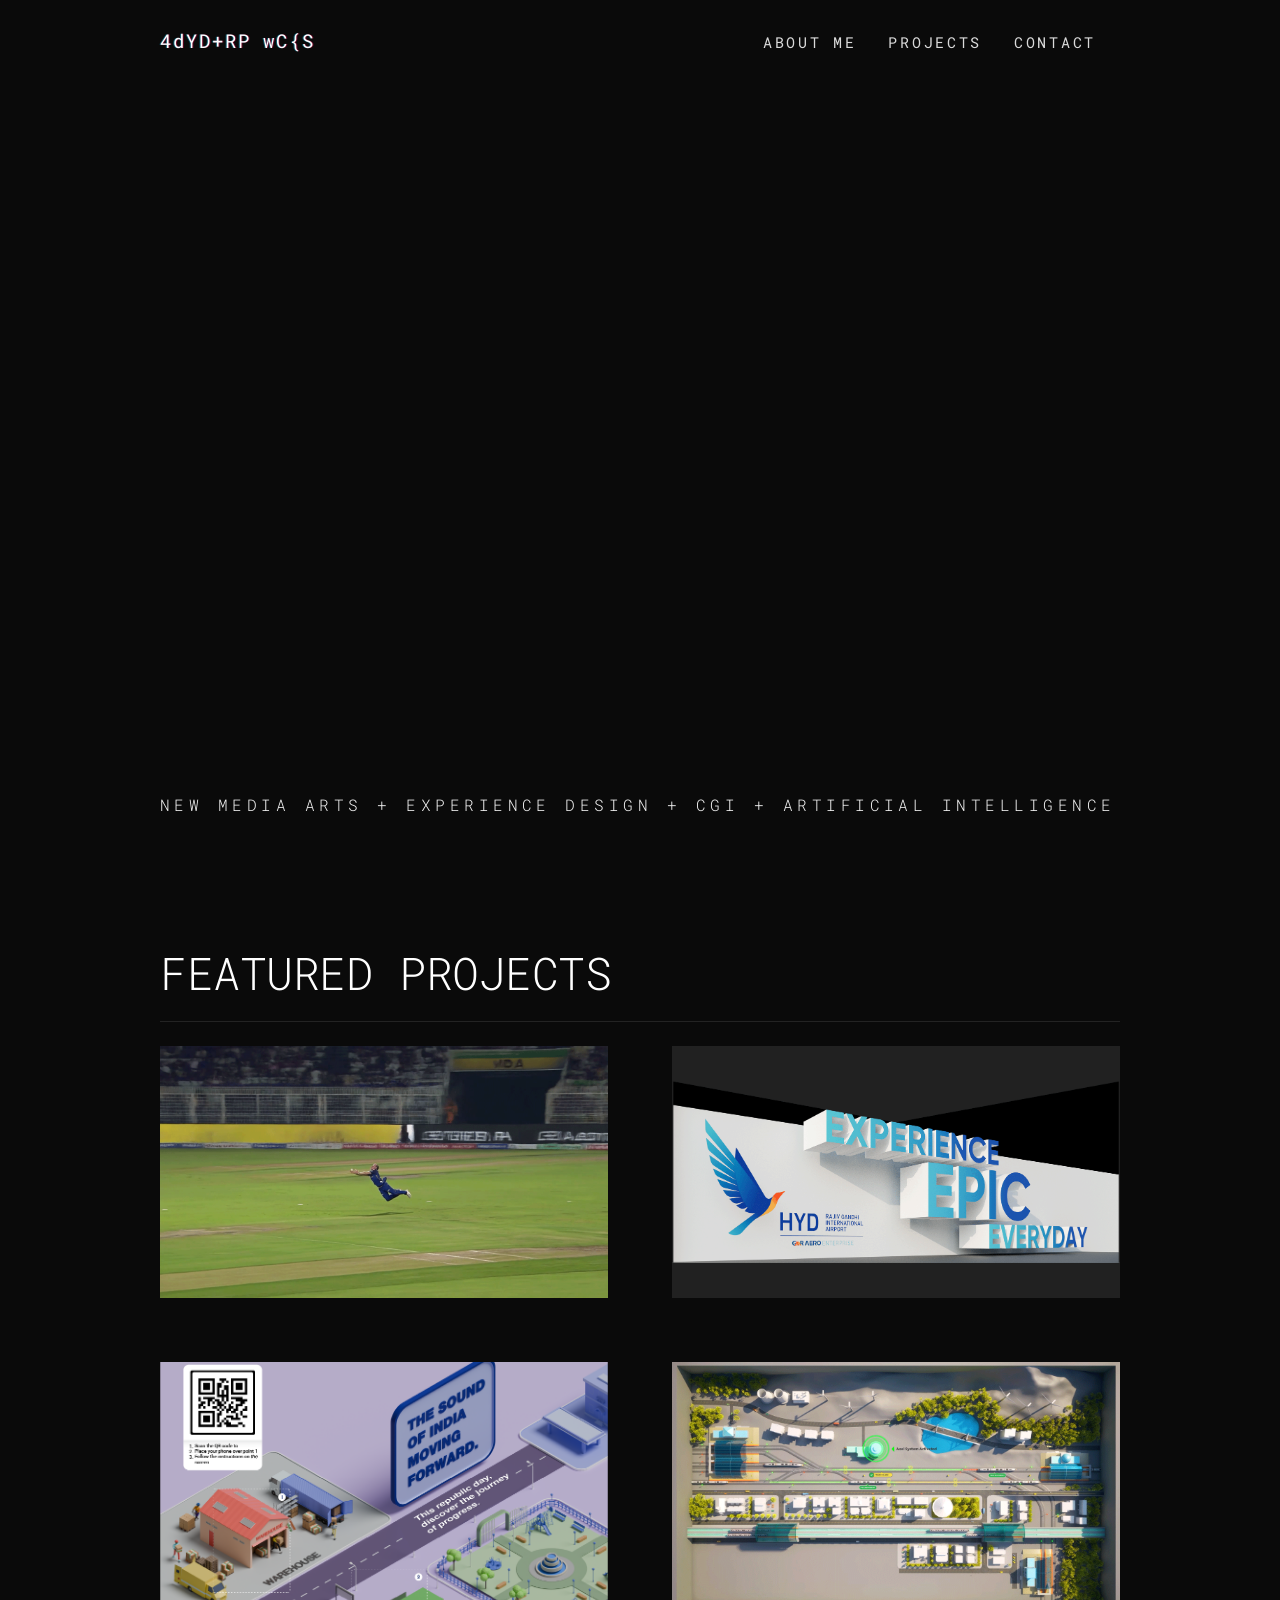
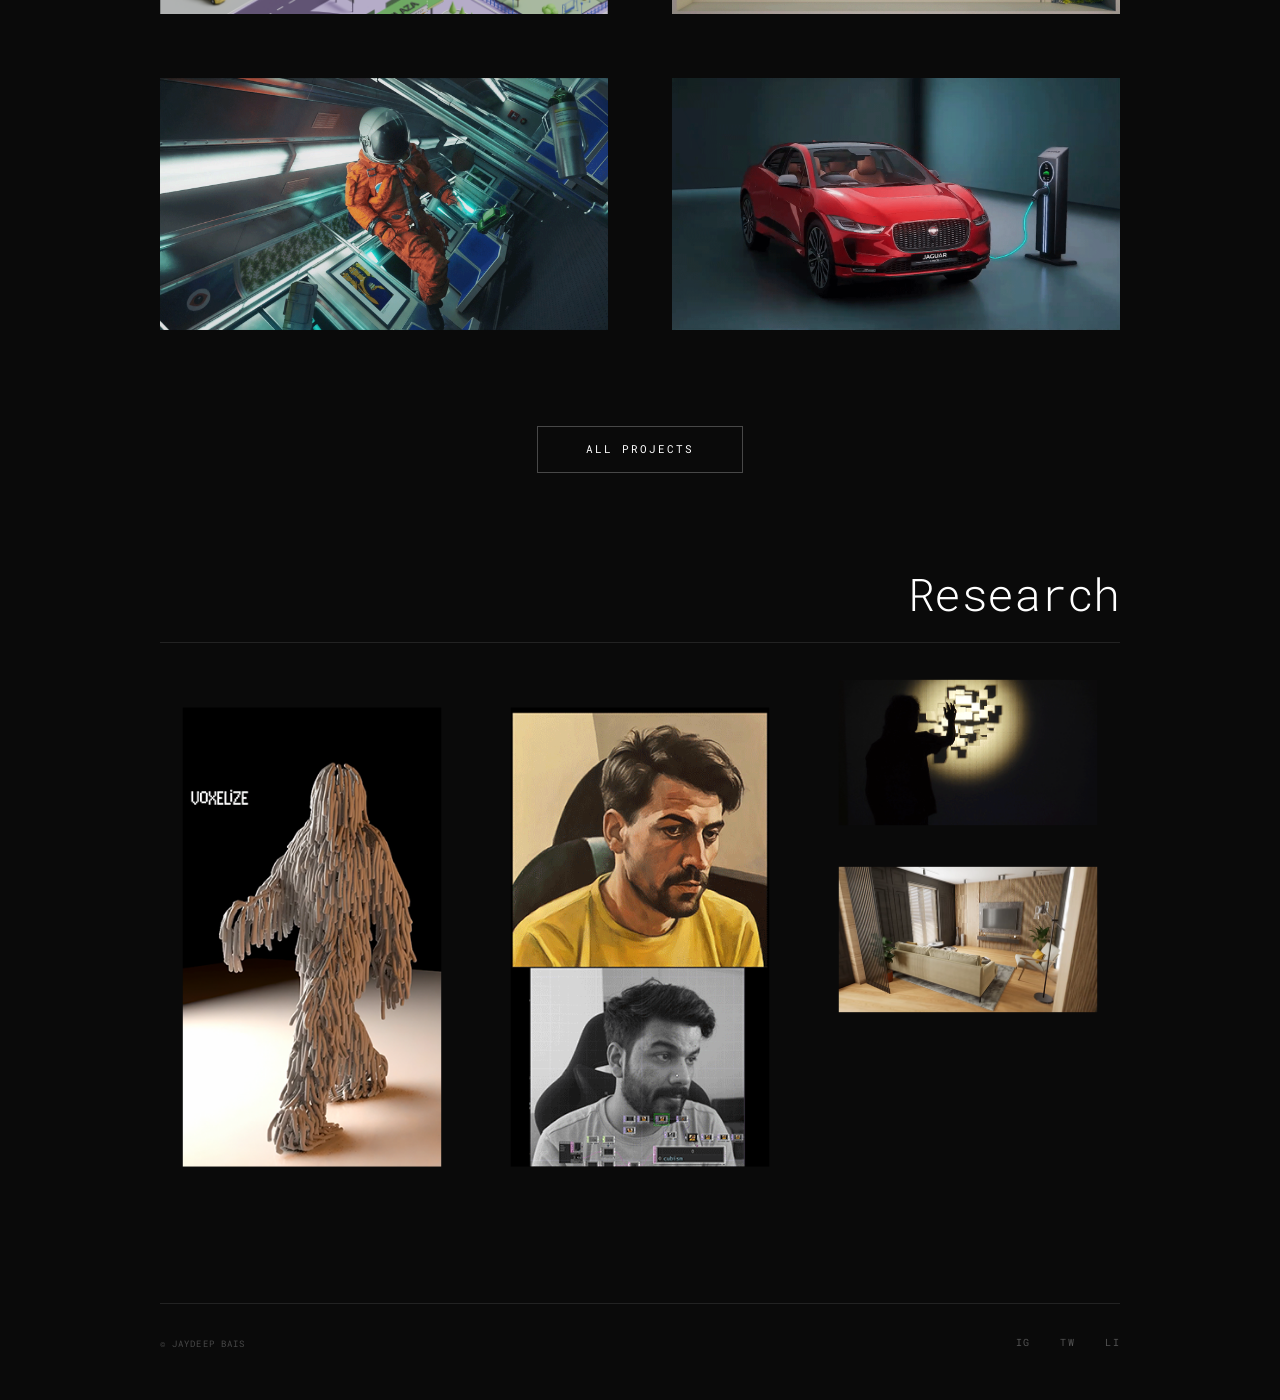
==== commit d1dbd7fe: "Add files via upload" ====
--- a/index.html
+++ b/index.html
@@ -313,6 +313,7 @@
         <div class="col-12 col-md-4 d-flex flex-column gap-3 reveal">
           <div class="research-item" data-video-id="6OHinC5p_K0" style="position:relative;">
             <img src="research thumbnail/skeleton tracking.png" alt="Skeleton Tracking" class="thumb-vertical w-100" />
+            <div class="pjFlash"></div>
             <div class="thumb-title">Skeleton Tracking</div>
           </div>
 
@@ -321,6 +322,7 @@
 
           <div class="research-item" data-video-id="9WBsDj2dvLQ" style="position:relative;">
             <img src="research thumbnail/ai1.gif" alt="Interactive Canvas" class="thumb-vertical w-100" />
+            <div class="pjFlash"></div>
             <div class="thumb-title">Real-Time Interactive Canvas</div>
           </div>
         </div>
@@ -329,18 +331,21 @@
           <div class="research-item" data-video-id="nsOQnNDnU_A" style="position:relative;">
             <img src="research thumbnail/Interactive-canvas.gif" alt="Interactive Canvas"
               class="thumb-horizontal w-100" />
+            <div class="pjFlash"></div>
             <div class="thumb-title">Interactive Canvas</div>
           </div>
 
+
           <div class="research-item" data-video-id="rFnsf2ncKIs" style="position:relative;">
             <img src="research thumbnail/Interior Archviz.png" alt="Interior Archviz" class="thumb-horizontal w-100" />
+            <div class="pjFlash"></div>
             <div class="thumb-title">Interior Archviz</div>
           </div>
-
-        </div>
-        <!-- Right Column: 2 landscape (16:9) videos stacked -->
-
-      </div>
+        </div>
+      </div>
+      <!-- Right Column: 2 landscape (16:9) videos stacked -->
+
+    </div>
     </div>
   </section>
 
--- a/css/style.css
+++ b/css/style.css
@@ -499,8 +499,8 @@
 }
 
 .pjDot2 {
-  width: 4px;
-  height: 4px;
+  width: 0px;
+  height: 0px;
   border-radius: 50%;
   background: rgba(255, 255, 255, .45);
 }
@@ -510,7 +510,7 @@
   display: flex;
   align-items: center;
   justify-content: center;
-  font-size: clamp(13px, 1.4vw, 18px);
+  font-size: clamp(13px, 1.4vw, 20px);
   font-weight: 300;
   letter-spacing: .02em;
   color: var(--fg);
@@ -520,7 +520,7 @@
 }
 
 .pjCats {
-  font-size: 9px;
+  font-size: 12px;
   letter-spacing: .14em;
   text-transform: uppercase;
   color: rgba(255, 255, 255, .6);
@@ -667,12 +667,12 @@
 
 .research-item img {
   width: 100%;
-  transform: scale(0.8);
-  transition: transform 0.4s ease;
+  transform: scale(0.95);
+  transition: transform .65s ease;
 }
 
 .research-item:hover img {
-  transform: scale(1);
+  transform: scale(1.06);
 }
 
 .research-item .thumb-title {
@@ -683,7 +683,7 @@
   justify-content: center;
   padding: 0.8rem;
   color: var(--fg);
-  font-size: clamp(12px, 1.2vw, 16px);
+  font-size: clamp(12px, 1.2vw, 20px);
   text-align: center;
   background: linear-gradient(to top, rgba(0, 0, 0, 0.8) 0%, transparent 70%);
   opacity: 0;
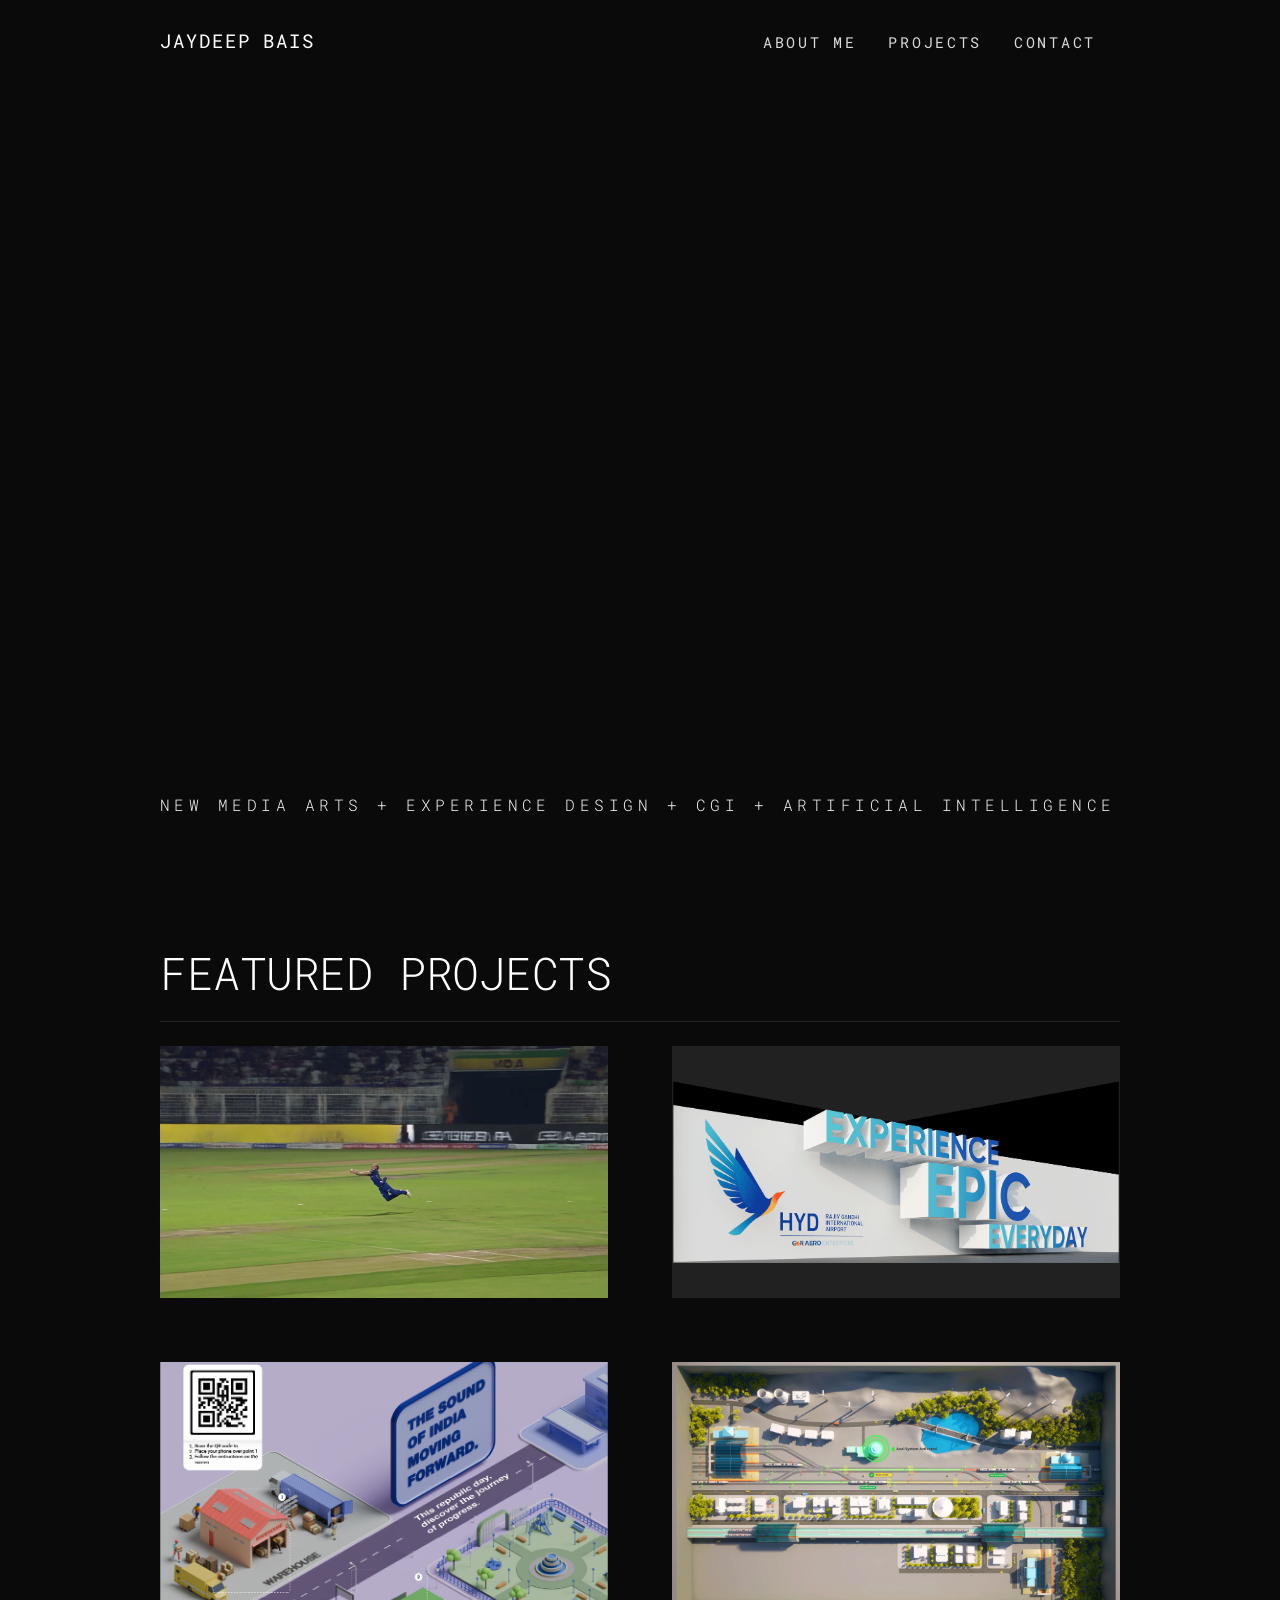
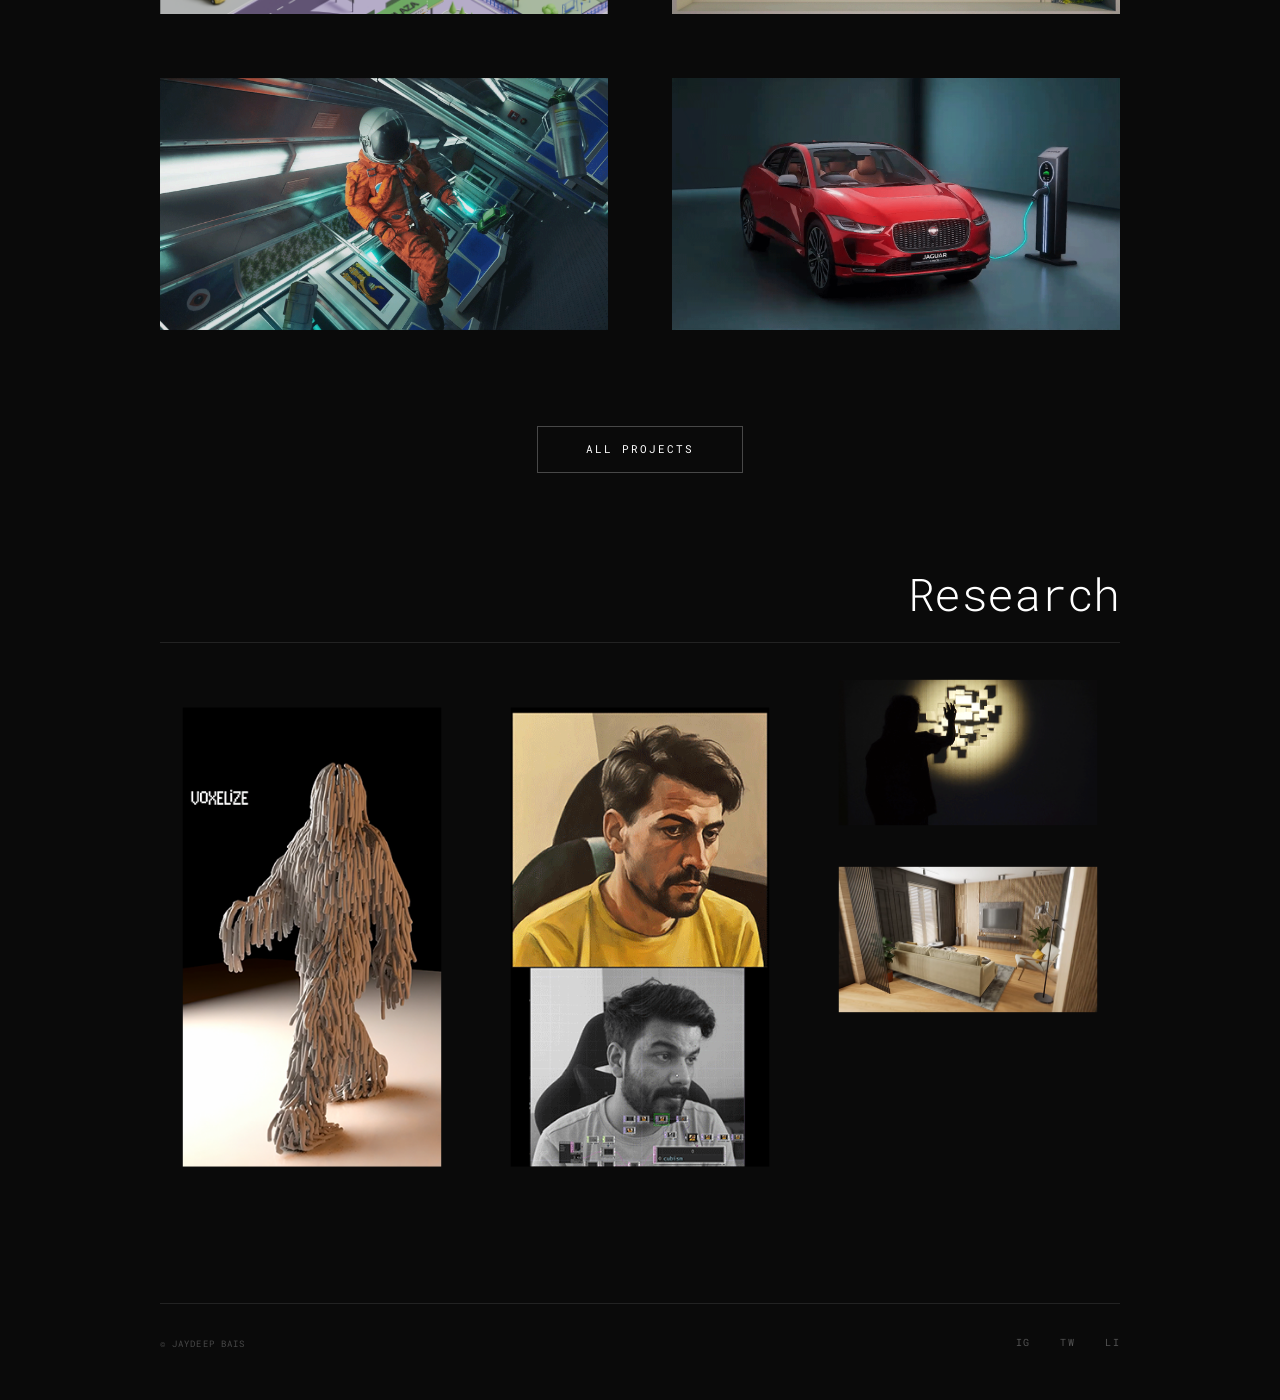
==== commit bdd1027f: "Add files via upload" ====
--- a/index.html
+++ b/index.html
@@ -5,9 +5,9 @@
   <meta charset="UTF-8">
   <meta name="viewport" content="width=device-width, initial-scale=1.0">
   <title> Jaydeep Bais</title>
-  <meta name="description"
+  <!--  <meta name="description"
     content="Artist and technologist who works at the intersection of media arts, physical computing, data art, artificial intelligence.">
-  <!-- Bootstrap 5 -->
+  Bootstrap 5 -->
   <link href="https://cdn.jsdelivr.net/npm/bootstrap@5.3.3/dist/css/bootstrap.min.css" rel="stylesheet">
   <!-- Custom -->
   <link rel="stylesheet" href="css/style.css">
--- a/css/style.css
+++ b/css/style.css
@@ -162,8 +162,21 @@
   background-image: url("data:image/svg+xml,%3csvg xmlns='http://www.w3.org/2000/svg' viewBox='0 0 30 30'%3e%3cpath stroke='rgba%28255,255,255,0.6%29' stroke-linecap='round' stroke-miterlimit='10' stroke-width='2' d='M4 7h22M4 15h22M4 23h22'/%3e%3c/svg%3e");
 }
 
-.navbar-collapse {
-  justify-content: flex-end;
+@media (max-width: 991.98px) {
+  .navbar-collapse {
+    text-align: right;
+  }
+
+  .navbar-nav {
+    width: 100%;
+    align-items: flex-end;
+  }
+
+  .navbar-nav .nav-link {
+    text-align: right;
+    margin-right: 0;
+    padding-right: 1rem;
+  }
 }
 
 /* ════════════════════════════════════════════
